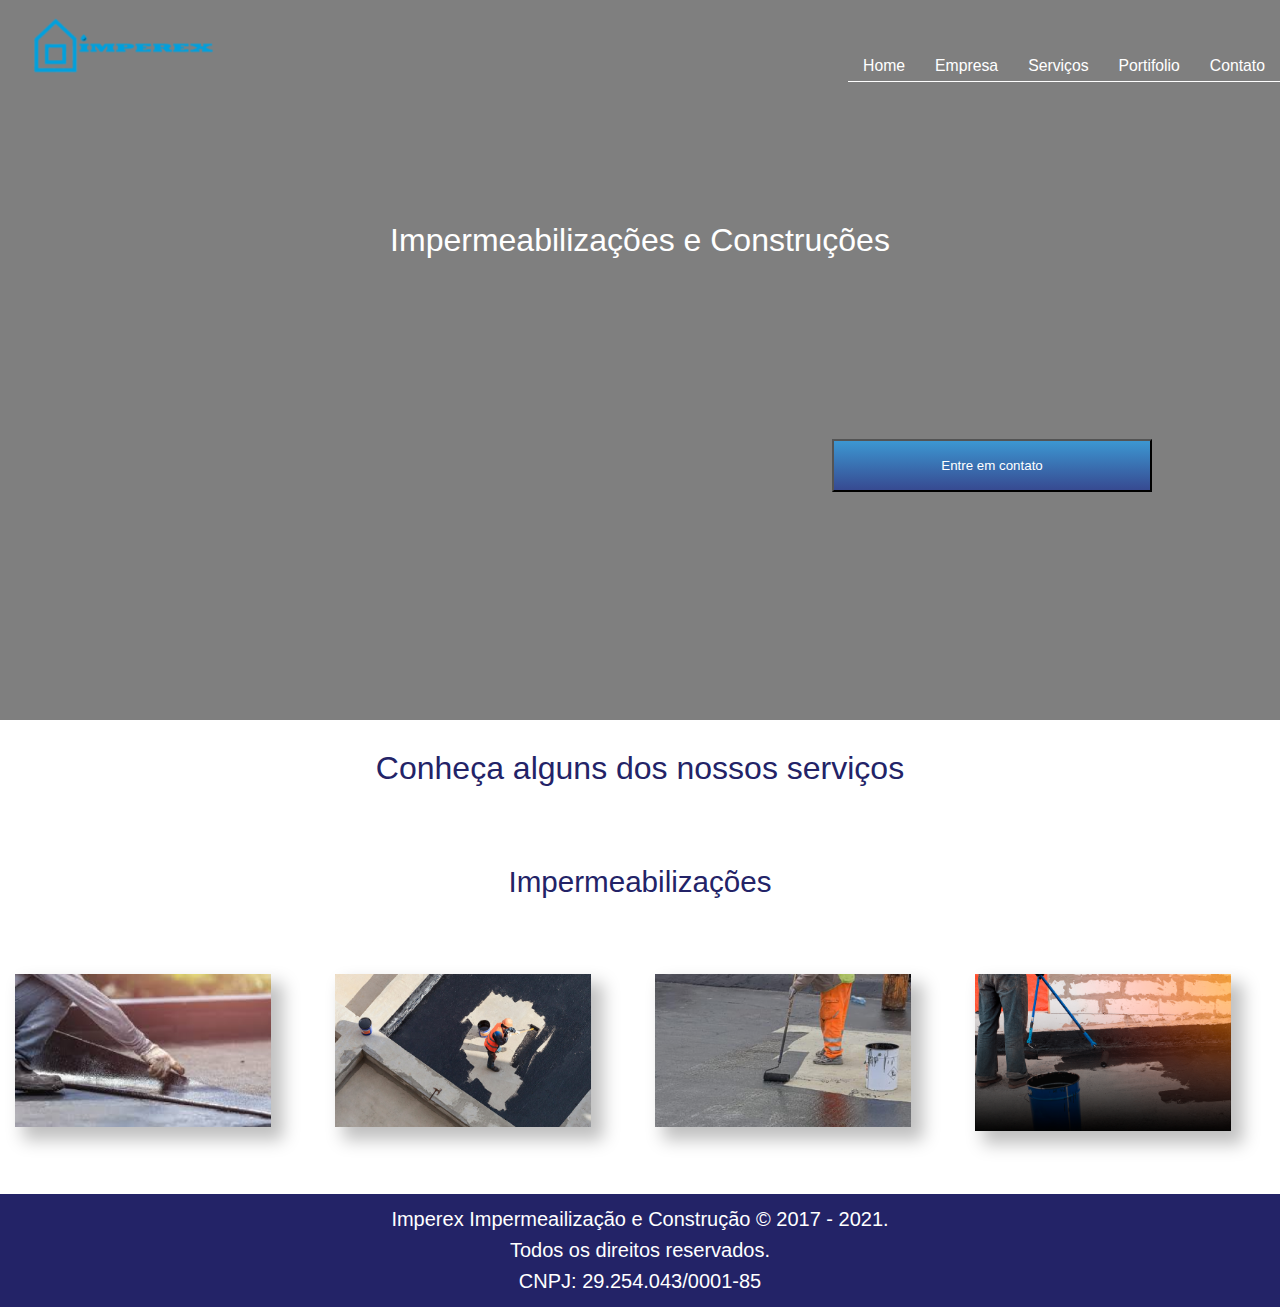
==== index.html @ b0bd7414 "Add files via upload" ====
<!DOCTYPE html>
<html lang="pt-br">
    <head>
        <link rel="stylesheet" href="https://cdnjs.cloudflare.com/ajax/libs/font-awesome/5.15.2/css/all.min.css">
        <link rel="stylesheet" href="./CSS/boot/btnMenu.css">
        <link rel="stylesheet" href="./CSS/boot/grid.css">
        <link rel="stylesheet" href="./CSS/boot/menu.css">
        <link rel="stylesheet" href="background: linear-gradient(180deg, #3C97D2 0%, #374A91 100%);       ">
        <link rel="stylesheet" href="./CSS/main.css">
        <link rel="stylesheet" href="./CSS/mediaQueries/mediasQueryIndex.css">
        <meta charset="UTF-8">
        <meta http-equiv="X-UA-Compatible" content="IE=edge">
        <meta name="viewport" content="width=device-width, initial-scale=1.0">
        <title>Imperex</title>
    </head>
    <body>
        <div class="container">
            <section class="banner">
                <header>
                    <a href="#" class="logo"><img src="./Images/logo.svg" alt=""></a>
                    <nav class="wrap-menu">
                        <a href="#menu" class="btnMenu btnMenu_open"><i class="fas fa-bars"></i></a>
                        <ul id="menu" class="menu">
                            <li class="btnMenu btnMenu_close"><i class="fas fa-times"></i></li>
                            <li class="menu-item">
                                <a href="" class="menu-item-action">Home</a>
                            </li>
                            <li class="menu-item">
                                <a href="#services" class="menu-item-action">Servicos</a>
                            </li>
                            <li class="menu-item">
                                <a href="" class="menu-item-action">Portifolio</a>
                            </li>
                            <li class="menu-item">
                                <a href="" class="menu-item-action">Contato</a>
                            </li>
            
                        </ul>
                    </nav>
                    <nav class="menu-desktop">
                        <ul>
                    
                            <li><a href="/index.html">Home</a></li>
                            <li><a href="./empresa.html">Empresa</a></li>
                            <li><a href="#services">Serviços</a></li>
                            <li><a href="">Portifolio</a></li>
                            <li><a href="">Contato</a></li>
                        </ul>
                    </nav>
                </header>
                <h1>Impermeabilizações 
                    e Construções</h1>
                    <button>Entre em contato</button>
            </section>
            <main id="services" class="span-12 content">
                <h2 class=" span-12">Conheça alguns dos nossos serviços</h2><br>
                <h3 class="span-12">Impermeabilizações</h3>
                <section class=" span-12  galery Impermeabilizacao">
                    <img src="./Images/img ilustrativa01.png" alt="" srcset="">
                    <img src="./Images/img ilustrativa02.png" alt="" srcset="">
                    <img src="./Images/img ilustrativa03.png" alt="" srcset="">
                    <img src="./Images/img ilustrativa04.png" alt="" srcset="">
                </section>
            </main>
            <footer class="footer span-12">
                <p>Imperex Impermeailização e Construção
                    © 2017 - 2021.<br> Todos os direitos reservados.<br> CNPJ: 29.254.043/0001-85</p>
                    
               </footer>
        </div>

    
        <script src="./JS/main.js"></script>
        <script src="./JS/btnMenu.js"></script>
        <script src="./JS/scroll.js"></script>
    </body>
</html>
---- CSS/boot/btnMenu.css ----
.btnMenu{
    font-size: 30px;
    padding: 20px 15px; 
}

.btnMenu_open{
   
    display: block;
    background-image: url(../menuIcon.png);
    
}

.btnMenu_close{
    position: relative;
    right: 0;
    color: #FFFF;
    background: rgba(2, 0, 86, 0.91);

}
---- CSS/boot/grid.css ----
.container{
    display: grid;
    grid-template-columns: repeat(12,1fr);
    grid-template-areas: 'header header header'
    'main main main'
    'footer footer footer';
}


.span-12 {
    grid-column: 1 / span 12;
    
  }
  
  .span-6 {
    grid-column: 1 / span 6;
  }
  
  .span-4 {
    grid-column: 4 / span 4;
   
  }
  
  .span-2 {
    grid-column: 1 / span 2;
   
}
---- CSS/boot/menu.css ----
.menu{
    position: fixed;
    width: 100%;
    
    top: 0;
    right:0;
    transform: translateX(-100%);
    transition:  transform .3s ease;
}
.menu_open{
    transform: translateX(0px);
}
.menu-item{
    border-bottom: 1px solid rgba(116, 124, 129, 0.8) ;
    padding: 20px 15px;
    background: rgba(87, 87, 116, 0.7);
}

.menu-item-action{
    color: #FFFF;
    text-decoration: none;
    text-transform: uppercase;
    font-size: 0.85em;
}
.menu-item-action:hover{
 color:rgba(22, 22, 158, 0.91);
}
---- CSS/main.css ----
:root {
    --gradient: linear-gradient(180deg, #3c97d2 0%, #374a91 100%);
  }

* {
  margin: 0px;
  padding: 0px;
  box-sizing: border-box;
  color: #ffff;
  font-family: 'Montserrat Alternates', sans-serif;
}

ul li {
  list-style: none;
}
li a {
  font-size: 0.985em;
  line-height: 200%;
  color: #ffff;
  text-decoration: none;
}
/********************************************/
.banner {
  width: 100vw;
  height: 80vh;
  grid-area: "header";
  background: linear-gradient(rgba(0, 0, 0, 0.5), rgba(0, 0, 0, 0.5) 100%),
    url(../Images/background.svg);
  background-size: cover;
}

.wrap-menu{
  display: none;
}
/**************************/

header{
  display: grid;
  grid-template-columns: 1fr auto;
  align-items: center;
}
.logo img {
  max-width: 15em;
  
}
.menu-desktop ul{
  display: flex;
  border-bottom: 1px solid #ffff;
}
.menu-desktop  ul li a {
  padding: 0  15px;
}

.banner h1{
  margin-top: 10vh;
    text-align: center;
    font-weight: 400;
    font-size: 2em;
}
.banner button{
    margin-left: 65vw;
    margin-top: 20vh;
    color: #ffff;
    width: 25vw;
    height: 4em;
  background: var(--gradient);
  
  outline: none;
  }
/************************/

.content {
  grid-area: "main";
  display: grid;
  
}
.content h2,h3{
    margin-top: 30px;
    margin-bottom: 30px;
    font-weight: 300;
    color: rgba(35, 35, 103, 1);
    text-align: center;
}
.content h2{
    font-size: 2em;
}
.content h3{
    font-size: 1.85em;
}
.galery {
      display: grid;
      grid-template-columns: repeat(4,1fr);

}
.galery img{
  width: 20vw;
   margin-left:15px;
    margin-top:  5vh;
    margin-bottom:  5vh;
    box-shadow: 10px 11px 16px 2px rgba(0, 0, 0, 0.25);
}


.footer{ 
  text-align: center;
  position: relative;
  margin-top: 2vh;
  background: rgba(35, 35, 103, 1)
}
.footer p{
  padding: 10px 0 10px 0;
  font-size: 1.251em;
  line-height: 1.55;
}
---- CSS/mediaQueries/mediasQueryIndex.css ----
@media screen and (max-width: 800px) {
  .menu-desktop {
    display: none;
  }
  .wrap-menu {
    display: block;
  }
  .banner button {
    width: 70vw;
    margin-left: 20vw;
    margin-top: 30vh;
  }
  .galery {
    grid-template-columns: repeat(3, 1fr);
  }
  .galery img {
    width: 50vw;
    grid-column: 2/2;
    transition: 0.5s;
  }
  .galery img:hover {
    width: 80vw;
    z-index: 10;
  }
}

@media screen and (max-width: 500px) {
  .banner button {
    width: 70vw;
    margin-left: 20vw;
    margin-top: 10vh;
  }
}
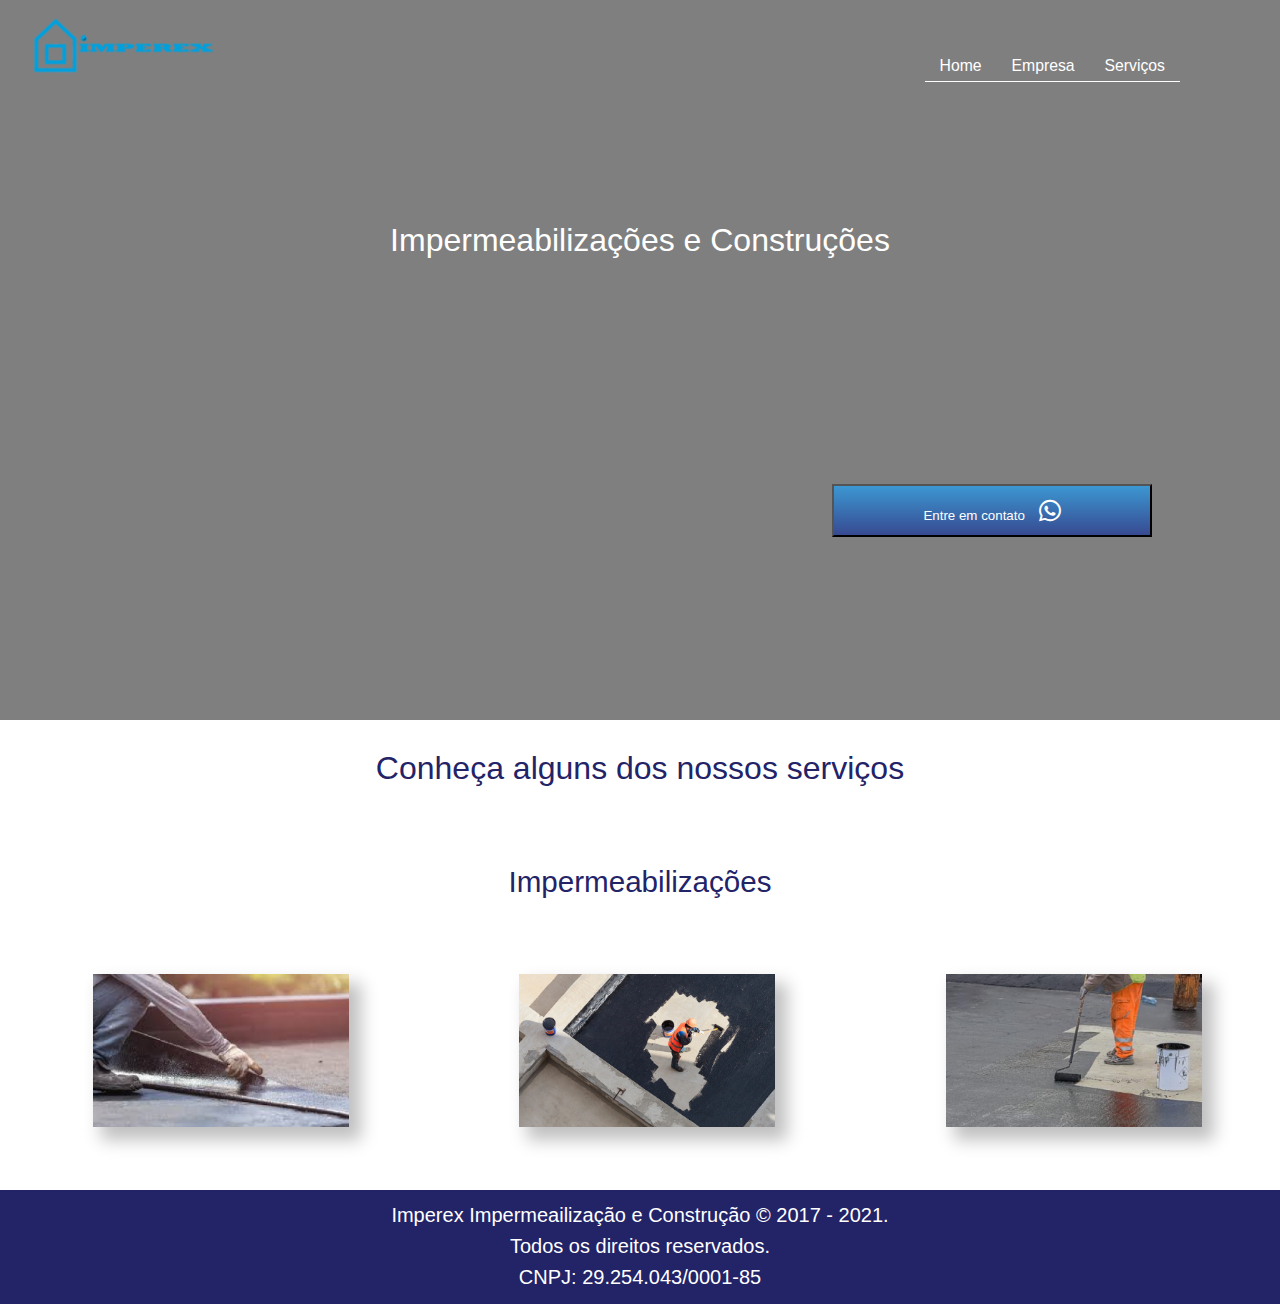
==== commit ccf319ab: "Add files via upload" ====
--- a/index.html
+++ b/index.html
@@ -11,6 +11,7 @@
         <meta charset="UTF-8">
         <meta http-equiv="X-UA-Compatible" content="IE=edge">
         <meta name="viewport" content="width=device-width, initial-scale=1.0">
+        
         <title>Imperex</title>
     </head>
     <body>
@@ -23,18 +24,14 @@
                         <ul id="menu" class="menu">
                             <li class="btnMenu btnMenu_close"><i class="fas fa-times"></i></li>
                             <li class="menu-item">
-                                <a href="" class="menu-item-action">Home</a>
+                                <a href="./index.html" class="menu-item-action">Home</a>
+                            </li>
+                            <li class="menu-item">
+                                <a href="./empresa.html" class="menu-item-action">Empresa</a>
                             </li>
                             <li class="menu-item">
                                 <a href="#services" class="menu-item-action">Servicos</a>
-                            </li>
-                            <li class="menu-item">
-                                <a href="" class="menu-item-action">Portifolio</a>
-                            </li>
-                            <li class="menu-item">
-                                <a href="" class="menu-item-action">Contato</a>
-                            </li>
-            
+                            </li>                   
                         </ul>
                     </nav>
                     <nav class="menu-desktop">
@@ -43,14 +40,17 @@
                             <li><a href="/index.html">Home</a></li>
                             <li><a href="./empresa.html">Empresa</a></li>
                             <li><a href="#services">Serviços</a></li>
-                            <li><a href="">Portifolio</a></li>
-                            <li><a href="">Contato</a></li>
+                            
                         </ul>
                     </nav>
                 </header>
                 <h1>Impermeabilizações 
                     e Construções</h1>
-                    <button>Entre em contato</button>
+                    <a href="https://web.whatsapp.com/send?phone=5511960673058" target="_blank">
+                        <button>Entre em contato 
+                            <i class="fab fa-whatsapp"></i>
+                        </button>
+                    </a>
             </section>
             <main id="services" class="span-12 content">
                 <h2 class=" span-12">Conheça alguns dos nossos serviços</h2><br>
@@ -59,7 +59,6 @@
                     <img src="./Images/img ilustrativa01.png" alt="" srcset="">
                     <img src="./Images/img ilustrativa02.png" alt="" srcset="">
                     <img src="./Images/img ilustrativa03.png" alt="" srcset="">
-                    <img src="./Images/img ilustrativa04.png" alt="" srcset="">
                 </section>
             </main>
             <footer class="footer span-12">
--- a/CSS/main.css
+++ b/CSS/main.css
@@ -43,12 +43,13 @@
   max-width: 15em;
   
 }
-.menu-desktop ul{
+.menu-desktop ul {
+  margin-right: 100px;
   display: flex;
   border-bottom: 1px solid #ffff;
 }
-.menu-desktop  ul li a {
-  padding: 0  15px;
+.menu-desktop ul li a {
+  padding: 0 15px;
 }
 
 .banner h1{
@@ -59,13 +60,18 @@
 }
 .banner button{
     margin-left: 65vw;
-    margin-top: 20vh;
+    margin-top: 25vh;
     color: #ffff;
     width: 25vw;
     height: 4em;
   background: var(--gradient);
   
   outline: none;
+  }
+  .banner button i{
+    margin-left: 10px;
+    font-size:25px;
+    color: currentColor
   }
 /************************/
 
@@ -89,9 +95,10 @@
 }
 .galery {
       display: grid;
-      grid-template-columns: repeat(4,1fr);
+      grid-template-columns: repeat(3,1fr);
+      place-items: center;
 
-}
+    }
 .galery img{
   width: 20vw;
    margin-left:15px;
--- a/CSS/mediaQueries/mediasQueryIndex.css
+++ b/CSS/mediaQueries/mediasQueryIndex.css
@@ -1,14 +1,23 @@
-@media screen and (max-width: 800px) {
+
+
+
+@media screen and (max-width: 800px)  {
   .menu-desktop {
     display: none;
   }
   .wrap-menu {
     display: block;
+   
   }
+  .wrap-menu ul li a {
+   padding:15px;
+    display: block;
+  }
+
   .banner button {
     width: 70vw;
     margin-left: 20vw;
-    margin-top: 30vh;
+    margin-top: 15vh;
   }
   .galery {
     grid-template-columns: repeat(3, 1fr);
@@ -25,9 +34,34 @@
 }
 
 @media screen and (max-width: 500px) {
+  .banner h1{
+    margin-top:5vh;
+  }
   .banner button {
     width: 70vw;
     margin-left: 20vw;
-    margin-top: 10vh;
+    margin-top: 5vh;
   }
 }
+
+@media screen and (max-width: 400px) and (orientation:landscape) {
+  .banner h1{
+    position: relative;
+    font-size: 1.6em;
+    top: 50px;
+  }
+  .banner button {
+    width: 70vw;
+    margin-left: 20vw;
+    
+  }
+}
+@media screen and (max-width:850px) and (orientation:landscape){
+ .banner h1{
+   margin-top:2vh;
+ }
+  .banner  button{
+    margin-top: 5vh;
+  }
+  
+}